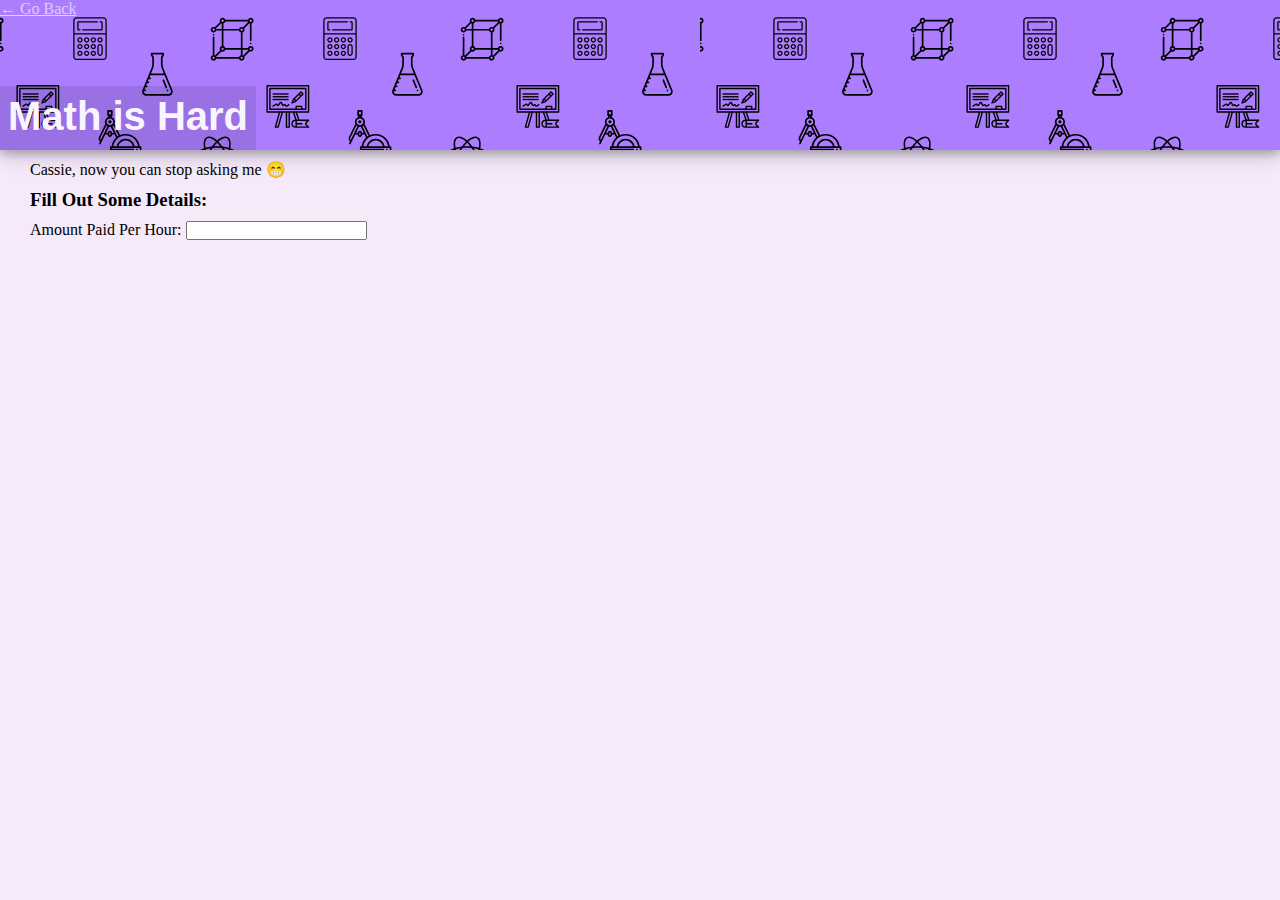
==== cassie.html @ 9126ecdd "adding calculation page" ====
<!DOCTYPE html>
<html lang="en">
<head>
  <meta charset="UTF-8">
  <meta name="viewport" content="width=device-width, initial-scale=1.0">
  <meta http-equiv="X-UA-Compatible" content="ie=edge">
  <title>Mike Raguso</title>
  <link rel="stylesheet" href="style.css">
</head>
<body class="extend">
  <a id="goBack" href="/"> ← Go Back</a>
  <div class="headerCas">
    <h3 id="headerCas--title">Math is Hard</h3>
  </div>
  <div class="inner">
      <p>Cassie, now you can stop asking me 😁</p>
      <h3 class="mainCas--title">Fill Out Some Details:</h3>
      <label for="wage">Amount Paid Per Hour:</label>
      <input type="number" name="wage" id="wage">
  </div>
</body>
</html>
---- style.css ----
* {
  padding: 0;
  margin: 0;
}

html {
  background-color: #f1f5f8;
}

body.extend {
  background-color: #f5e9fa;
  height: 100vh;
}

.home {
  font-family: Arial, Helvetica, sans-serif;
  display: flex;
  flex-direction: column;
  justify-content: center;
  min-height: 100vh;
  text-align: center;
}

.cassie button {
  font-size: 1rem;
  padding: 10px 15px;
}

#goBack {
  position: absolute;
  color: hsl(261.5,92.3%,90%);
}

.headerCas {
  background-image: url(mathPattern2.svg);
  height: 150px;
  width: 100%;
  display: flex;
  flex-direction: column;
  justify-content: flex-end;
  align-items: flex-start;
  text-align: center;
  box-shadow: 0 4px 8px 0 rgba(0, 0, 0, 0.2), 0 6px 20px 0 rgba(0, 0, 0, 0.19);
}

#headerCas--title {
  color: hsl(261.5,92.3%,98%);
  background-color: hsla(0, 0%, 0%, .1);
  font-size: 2.5rem;
  height: 3rem;
  padding: 8px;
  text-align: center;
  font-family: 'Lucida Sans', 'Lucida Sans Regular', 'Lucida Grande', 'Lucida Sans Unicode', Geneva, Verdana, sans-serif;
}

.inner {
  margin: 10px 30px;
}

.mainCas--title {
  padding: 10px 0px;
}
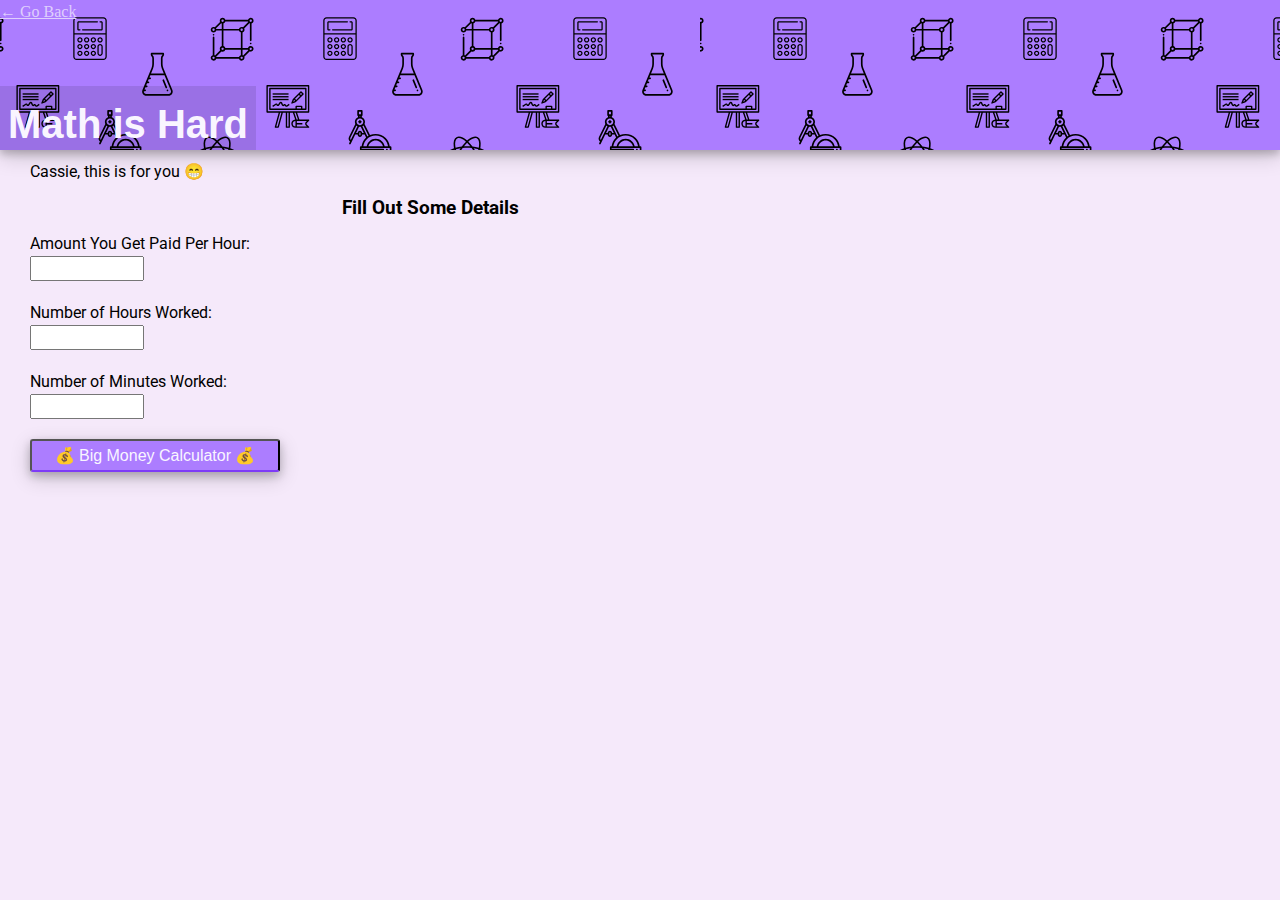
==== commit ea071139: "added logic to calc and lots of styles" ====
--- a/cassie.html
+++ b/cassie.html
@@ -5,6 +5,7 @@
   <meta name="viewport" content="width=device-width, initial-scale=1.0">
   <meta http-equiv="X-UA-Compatible" content="ie=edge">
   <title>Mike Raguso</title>
+  <link href="https://fonts.googleapis.com/css?family=Roboto:300" rel="stylesheet">
   <link rel="stylesheet" href="style.css">
 </head>
 <body class="extend">
@@ -13,10 +14,18 @@
     <h3 id="headerCas--title">Math is Hard</h3>
   </div>
   <div class="inner">
-      <p>Cassie, now you can stop asking me 😁</p>
-      <h3 class="mainCas--title">Fill Out Some Details:</h3>
-      <label for="wage">Amount Paid Per Hour:</label>
-      <input type="number" name="wage" id="wage">
+      <p id="txtMsg">Cassie, this is for you 😁</p>
+      <h3 class="mainCas--title">Fill Out Some Details</h3>
+      <label for="wage">Amount You Get Paid Per Hour:</label>
+      <input class="numEntry" type="number" name="wage" id="wage">
+      <label for="hours">Number of Hours Worked:</label>
+      <input class="numEntry" type="number" name="hours" id="hours">
+      <label for="minutes">Number of Minutes Worked:</label>
+      <input class="numEntry" type="number" name="minutes" id="minutes">
+      <input class="button" id="calcButton" type="submit" value="💰 Big Money Calculator 💰">
+      <div id="calculated">
+      </div>
   </div>
+  <script src="/app.js"></script>
 </body>
 </html>--- a/style.css
+++ b/style.css
@@ -1,3 +1,7 @@
+/* temp styles to get calc page out as quickly as possible
+ * TODO: clean up styles and html pages
+*/
+
 * {
   padding: 0;
   margin: 0;
@@ -5,11 +9,14 @@
 
 html {
   background-color: #f1f5f8;
+  line-height: 1.5;
 }
 
 body.extend {
   background-color: #f5e9fa;
   height: 100vh;
+  display: flex;
+  flex-direction: column;
 }
 
 .home {
@@ -55,8 +62,70 @@
 
 .inner {
   margin: 10px 30px;
+  font-family: 'Roboto', sans-serif;
+  display: flex;
+  flex-direction: column;
+  max-width: 800px;
 }
 
 .mainCas--title {
   padding: 10px 0px;
+  text-align: center;
+}
+
+input.numEntry {
+  margin-bottom: 20px;
+  width: 110px;
+  font-size: 1.1rem;
+}
+
+input[type=submit] {
+  width: 250px;
+  cursor: pointer;
+  font-size: 1rem;
+  padding: 5px;
+  border-radius: 3px;
+  border-bottom: 2px solid hsl(261.5,92.3%,60%);
+  background-color: #ac7dff;
+  color: hsl(261.5,92.3%,98%);
+  box-shadow: 0 4px 8px 0 rgba(0, 0, 0, 0.2), 0 6px 20px 0 rgba(0, 0, 0, 0.19);
+}
+
+input[type=submit]:hover {
+  /* border-bottom: 2px solid hsl(261.5,92.3%,60%); */
+  background-color: hsl(261.5,92.3%,60%);
+  color: hsl(261.5,92.3%,98%);
+  box-shadow: 0 4px 8px 0 rgba(0, 0, 0, 0.2), 0 6px 20px 0 rgba(0, 0, 0, 0.19);
+}
+
+#calculated {
+  background-color: #f1f5f8;
+  line-height: 1.5;
+  margin-top: 20px;
+  width: 200px;
+  height: 50px;
+  padding: 5px;
+  position: relative;
+  left: -200%;
+  transition: all 0.4s;
+  border: 2px solid #52ad92f1;
+  font-size: 2rem;
+}
+
+#calculated::before {
+  content: "$";
+  position: absolute;
+}
+
+#calculated.display {
+  left: 0%;
+}
+
+#calculated p {
+  padding-left: 20px;
+}
+
+#calculated.error {
+  border: 2px solid #ec3818;
+  font-size: 1.2rem;
 }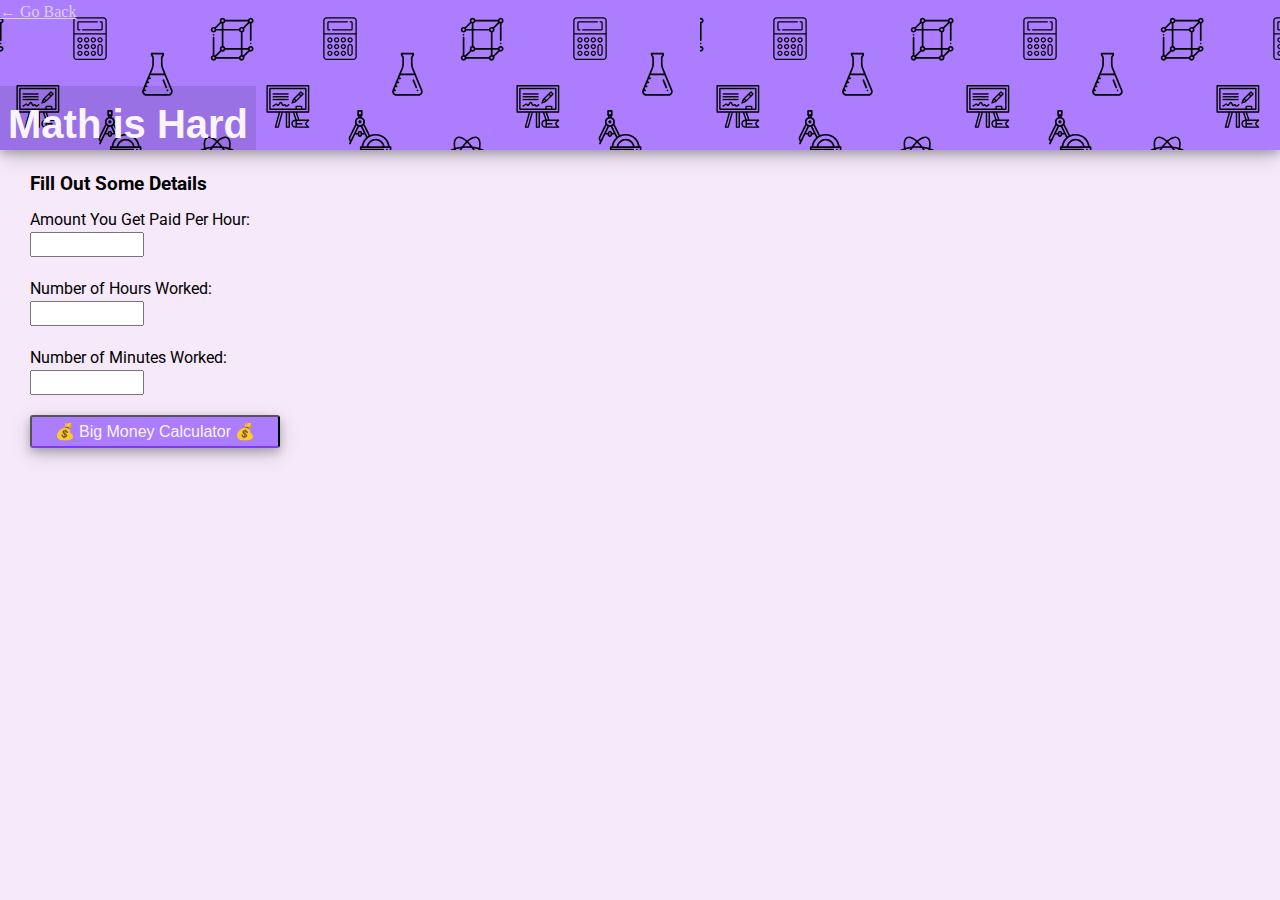
==== commit e0e9d52a: "clean up some issues" ====
--- a/cassie.html
+++ b/cassie.html
@@ -6,7 +6,7 @@
   <meta http-equiv="X-UA-Compatible" content="ie=edge">
   <title>Mike Raguso</title>
   <link href="https://fonts.googleapis.com/css?family=Roboto:300" rel="stylesheet">
-  <link rel="stylesheet" href="style.css">
+  <link rel="stylesheet" href="stylePrefix.css">
 </head>
 <body class="extend">
   <a id="goBack" href="/"> ← Go Back</a>
@@ -14,7 +14,6 @@
     <h3 id="headerCas--title">Math is Hard</h3>
   </div>
   <div class="inner">
-      <p id="txtMsg">Cassie, this is for you 😁</p>
       <h3 class="mainCas--title">Fill Out Some Details</h3>
       <label for="wage">Amount You Get Paid Per Hour:</label>
       <input class="numEntry" type="number" name="wage" id="wage">
@@ -26,6 +25,6 @@
       <div id="calculated">
       </div>
   </div>
-  <script src="/app.js"></script>
+  <script src="/appBabel.js"></script>
 </body>
 </html>--- a/stylePrefix.css
+++ b/stylePrefix.css
@@ -0,0 +1,164 @@
+/* temp styles to get calc page out as quickly as possible
+ * TODO: clean up styles and html pages
+*/
+
+* {
+  padding: 0;
+  margin: 0;
+}
+
+html {
+  background-color: #f1f5f8;
+  line-height: 1.5;
+}
+
+body.extend {
+  background-color: #f5e9fa;
+  height: 100vh;
+  display: -webkit-box;
+  display: -ms-flexbox;
+  display: flex;
+  -webkit-box-orient: vertical;
+  -webkit-box-direction: normal;
+      -ms-flex-direction: column;
+          flex-direction: column;
+}
+
+.home {
+  font-family: Arial, Helvetica, sans-serif;
+  display: -webkit-box;
+  display: -ms-flexbox;
+  display: flex;
+  -webkit-box-orient: vertical;
+  -webkit-box-direction: normal;
+      -ms-flex-direction: column;
+          flex-direction: column;
+  -webkit-box-pack: center;
+      -ms-flex-pack: center;
+          justify-content: center;
+  min-height: 100vh;
+  text-align: center;
+}
+
+.cassie button {
+  font-size: 1rem;
+  padding: 10px 15px;
+}
+
+#goBack {
+  position: absolute;
+  color: hsl(261.5,92.3%,90%);
+}
+
+.headerCas {
+  background-image: url(mathPattern2.svg);
+  height: 150px;
+  width: 100%;
+  display: -webkit-box;
+  display: -ms-flexbox;
+  display: flex;
+  -webkit-box-orient: vertical;
+  -webkit-box-direction: normal;
+      -ms-flex-direction: column;
+          flex-direction: column;
+  -webkit-box-pack: end;
+      -ms-flex-pack: end;
+          justify-content: flex-end;
+  -webkit-box-align: start;
+      -ms-flex-align: start;
+          align-items: flex-start;
+  text-align: center;
+  -webkit-box-shadow: 0 4px 8px 0 rgba(0, 0, 0, 0.2), 0 6px 20px 0 rgba(0, 0, 0, 0.19);
+          box-shadow: 0 4px 8px 0 rgba(0, 0, 0, 0.2), 0 6px 20px 0 rgba(0, 0, 0, 0.19);
+}
+
+#headerCas--title {
+  color: hsl(261.5,92.3%,98%);
+  background-color: hsla(0, 0%, 0%, .1);
+  font-size: 2.5rem;
+  height: 3rem;
+  padding: 8px;
+  text-align: center;
+  font-family: 'Lucida Sans', 'Lucida Sans Regular', 'Lucida Grande', 'Lucida Sans Unicode', Geneva, Verdana, sans-serif;
+}
+
+.inner {
+  margin: 10px 30px;
+  font-family: 'Roboto', sans-serif;
+  display: -webkit-box;
+  display: -ms-flexbox;
+  display: flex;
+  -webkit-box-orient: vertical;
+  -webkit-box-direction: normal;
+      -ms-flex-direction: column;
+          flex-direction: column;
+  max-width: 800px;
+}
+
+.mainCas--title {
+  padding: 10px 0px;
+  /* text-align: center; */
+}
+
+input.numEntry {
+  margin-bottom: 20px;
+  width: 110px;
+  font-size: 1.1rem;
+}
+
+input[type=submit] {
+  -webkit-appearance: none;
+  -moz-appearance: none;
+  width: 250px;
+  cursor: pointer;
+  font-size: 1rem;
+  padding: 5px;
+  border-radius: 3px;
+  border-bottom: 2px solid hsl(261.5,92.3%,60%);
+  background-color: #ac7dff;
+  color: hsl(261.5,92.3%,98%);
+  -webkit-box-shadow: 0 4px 8px 0 rgba(0, 0, 0, 0.2), 0 6px 20px 0 rgba(0, 0, 0, 0.19);
+          box-shadow: 0 4px 8px 0 rgba(0, 0, 0, 0.2), 0 6px 20px 0 rgba(0, 0, 0, 0.19);
+}
+
+input[type=submit]:hover {
+  /* border-bottom: 2px solid hsl(261.5,92.3%,60%); */
+  background-color: hsl(261.5,92.3%,60%);
+  color: hsl(261.5,92.3%,98%);
+  -webkit-box-shadow: 0 4px 8px 0 rgba(0, 0, 0, 0.2), 0 6px 20px 0 rgba(0, 0, 0, 0.19);
+          box-shadow: 0 4px 8px 0 rgba(0, 0, 0, 0.2), 0 6px 20px 0 rgba(0, 0, 0, 0.19);
+}
+
+#calculated {
+  background-color: #f1f5f8;
+  line-height: 1.5;
+  margin-top: 20px;
+  width: 200px;
+  height: 50px;
+  padding: 5px;
+  position: relative;
+  left: -200%;
+  -webkit-transition: all 0.4s;
+  -o-transition: all 0.4s;
+  transition: all 0.4s;
+  border: 2px solid #52ad92f1;
+  font-size: 2rem;
+}
+
+#calculated::before {
+  content: "$";
+  position: absolute;
+}
+
+#calculated.display {
+  left: 0%;
+}
+
+#calculated p {
+  padding-left: 20px;
+}
+
+#calculated.error {
+  border: 2px solid #ec3818;
+  font-size: 1.2rem;
+}